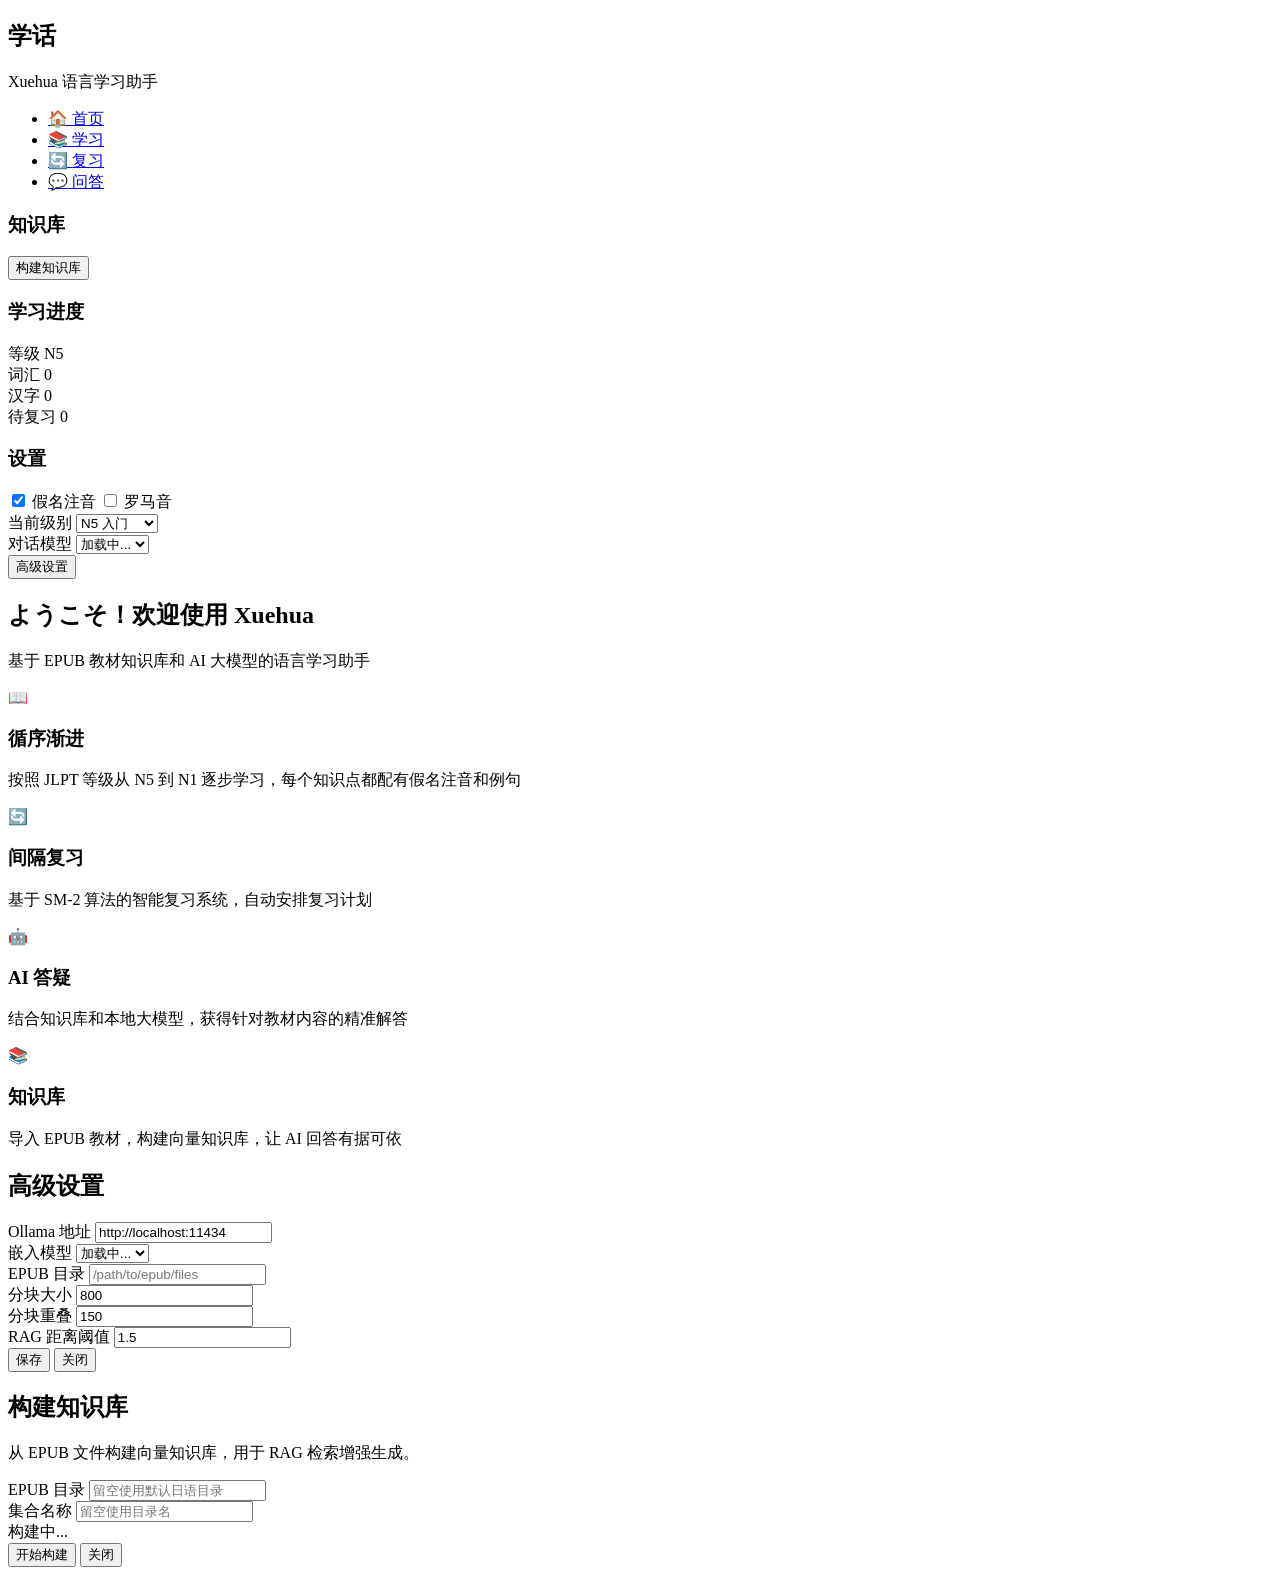
==== xuehua/templates/index.html @ 40019c00 "feat: initial release of xuehua - language learning assistant EPUB knowledge base + Ollama LLM + Jap" ====
<!DOCTYPE html>
<html lang="zh">
<head>
    <meta charset="UTF-8">
    <meta name="viewport" content="width=device-width, initial-scale=1.0">
    <title>Xuehua - 语言学习助手</title>
    <link rel="stylesheet" href="/static/css/style.css">
</head>
<body>
    <nav class="sidebar">
        <div class="sidebar-header">
            <h1 class="logo">学话</h1>
            <p class="subtitle">Xuehua 语言学习助手</p>
        </div>
        <ul class="nav-links">
            <li><a href="/" class="nav-link active" data-page="home"><span class="nav-icon">🏠</span> 首页</a></li>
            <li><a href="/learn" class="nav-link" data-page="learn"><span class="nav-icon">📚</span> 学习</a></li>
            <li><a href="/review" class="nav-link" data-page="review"><span class="nav-icon">🔄</span> 复习</a></li>
            <li><a href="/chat" class="nav-link" data-page="chat"><span class="nav-icon">💬</span> 问答</a></li>
        </ul>
        <div class="sidebar-section">
            <h3>知识库</h3>
            <button id="btn-build-kb" class="btn btn-primary btn-block">构建知识库</button>
            <div id="kb-status" class="status-text"></div>
        </div>
        <div class="sidebar-section">
            <h3>学习进度</h3>
            <div id="progress-summary" class="progress-info">
                <div class="progress-item">
                    <span class="progress-label">等级</span>
                    <span id="progress-level" class="progress-value">N5</span>
                </div>
                <div class="progress-item">
                    <span class="progress-label">词汇</span>
                    <span id="progress-vocab" class="progress-value">0</span>
                </div>
                <div class="progress-item">
                    <span class="progress-label">汉字</span>
                    <span id="progress-kanji" class="progress-value">0</span>
                </div>
                <div class="progress-item">
                    <span class="progress-label">待复习</span>
                    <span id="progress-due" class="progress-value">0</span>
                </div>
            </div>
        </div>
        <div class="sidebar-section">
            <h3>设置</h3>
            <label class="toggle-label">
                <input type="checkbox" id="toggle-furigana" checked> 假名注音
            </label>
            <label class="toggle-label">
                <input type="checkbox" id="toggle-romaji"> 罗马音
            </label>
            <div class="form-group">
                <label>当前级别</label>
                <select id="select-level" class="form-select">
                    <option value="N5">N5 入门</option>
                    <option value="N4">N4 初级</option>
                    <option value="N3">N3 中级</option>
                    <option value="N2">N2 中高级</option>
                    <option value="N1">N1 高级</option>
                </select>
            </div>
            <div class="form-group">
                <label>对话模型</label>
                <select id="select-chat-model" class="form-select">
                    <option value="">加载中...</option>
                </select>
            </div>
            <button id="btn-settings" class="btn btn-secondary btn-block">高级设置</button>
        </div>
    </nav>

    <main class="content">
        <div id="page-home" class="page active">
            <div class="welcome">
                <h2>ようこそ！欢迎使用 Xuehua</h2>
                <p>基于 EPUB 教材知识库和 AI 大模型的语言学习助手</p>
                <div class="feature-grid">
                    <div class="feature-card" onclick="location.href='/learn'">
                        <div class="feature-icon">📖</div>
                        <h3>循序渐进</h3>
                        <p>按照 JLPT 等级从 N5 到 N1 逐步学习，每个知识点都配有假名注音和例句</p>
                    </div>
                    <div class="feature-card" onclick="location.href='/review'">
                        <div class="feature-icon">🔄</div>
                        <h3>间隔复习</h3>
                        <p>基于 SM-2 算法的智能复习系统，自动安排复习计划</p>
                    </div>
                    <div class="feature-card" onclick="location.href='/chat'">
                        <div class="feature-icon">🤖</div>
                        <h3>AI 答疑</h3>
                        <p>结合知识库和本地大模型，获得针对教材内容的精准解答</p>
                    </div>
                    <div class="feature-card" onclick="document.getElementById('btn-build-kb').click()">
                        <div class="feature-icon">📚</div>
                        <h3>知识库</h3>
                        <p>导入 EPUB 教材，构建向量知识库，让 AI 回答有据可依</p>
                    </div>
                </div>
            </div>
        </div>
    </main>

    <div id="settings-modal" class="modal hidden">
        <div class="modal-overlay"></div>
        <div class="modal-content">
            <h2>高级设置</h2>
            <div class="form-group">
                <label>Ollama 地址</label>
                <input type="text" id="settings-ollama-url" class="form-input" value="http://localhost:11434">
            </div>
            <div class="form-group">
                <label>嵌入模型</label>
                <select id="settings-embed-model" class="form-select">
                    <option value="">加载中...</option>
                </select>
            </div>
            <div class="form-group">
                <label>EPUB 目录</label>
                <input type="text" id="settings-epub-dir" class="form-input" placeholder="/path/to/epub/files">
            </div>
            <div class="form-group">
                <label>分块大小</label>
                <input type="number" id="settings-chunk-size" class="form-input" value="800">
            </div>
            <div class="form-group">
                <label>分块重叠</label>
                <input type="number" id="settings-chunk-overlap" class="form-input" value="150">
            </div>
            <div class="form-group">
                <label>RAG 距离阈值</label>
                <input type="number" id="settings-rag-threshold" class="form-input" value="1.5" step="0.1">
            </div>
            <div class="modal-actions">
                <button id="btn-save-settings" class="btn btn-primary">保存</button>
                <button id="btn-close-settings" class="btn btn-secondary">关闭</button>
            </div>
        </div>
    </div>

    <div id="build-modal" class="modal hidden">
        <div class="modal-overlay"></div>
        <div class="modal-content">
            <h2>构建知识库</h2>
            <p>从 EPUB 文件构建向量知识库，用于 RAG 检索增强生成。</p>
            <div class="form-group">
                <label>EPUB 目录</label>
                <input type="text" id="build-epub-dir" class="form-input" placeholder="留空使用默认日语目录">
            </div>
            <div class="form-group">
                <label>集合名称</label>
                <input type="text" id="build-collection" class="form-input" placeholder="留空使用目录名">
            </div>
            <div id="build-progress" class="progress-bar-container hidden">
                <div class="progress-bar" id="build-progress-bar"></div>
                <div class="progress-text" id="build-progress-text">构建中...</div>
            </div>
            <div class="modal-actions">
                <button id="btn-start-build" class="btn btn-primary">开始构建</button>
                <button id="btn-close-build" class="btn btn-secondary">关闭</button>
            </div>
        </div>
    </div>

    <script src="/static/js/app.js"></script>
</body>
</html>
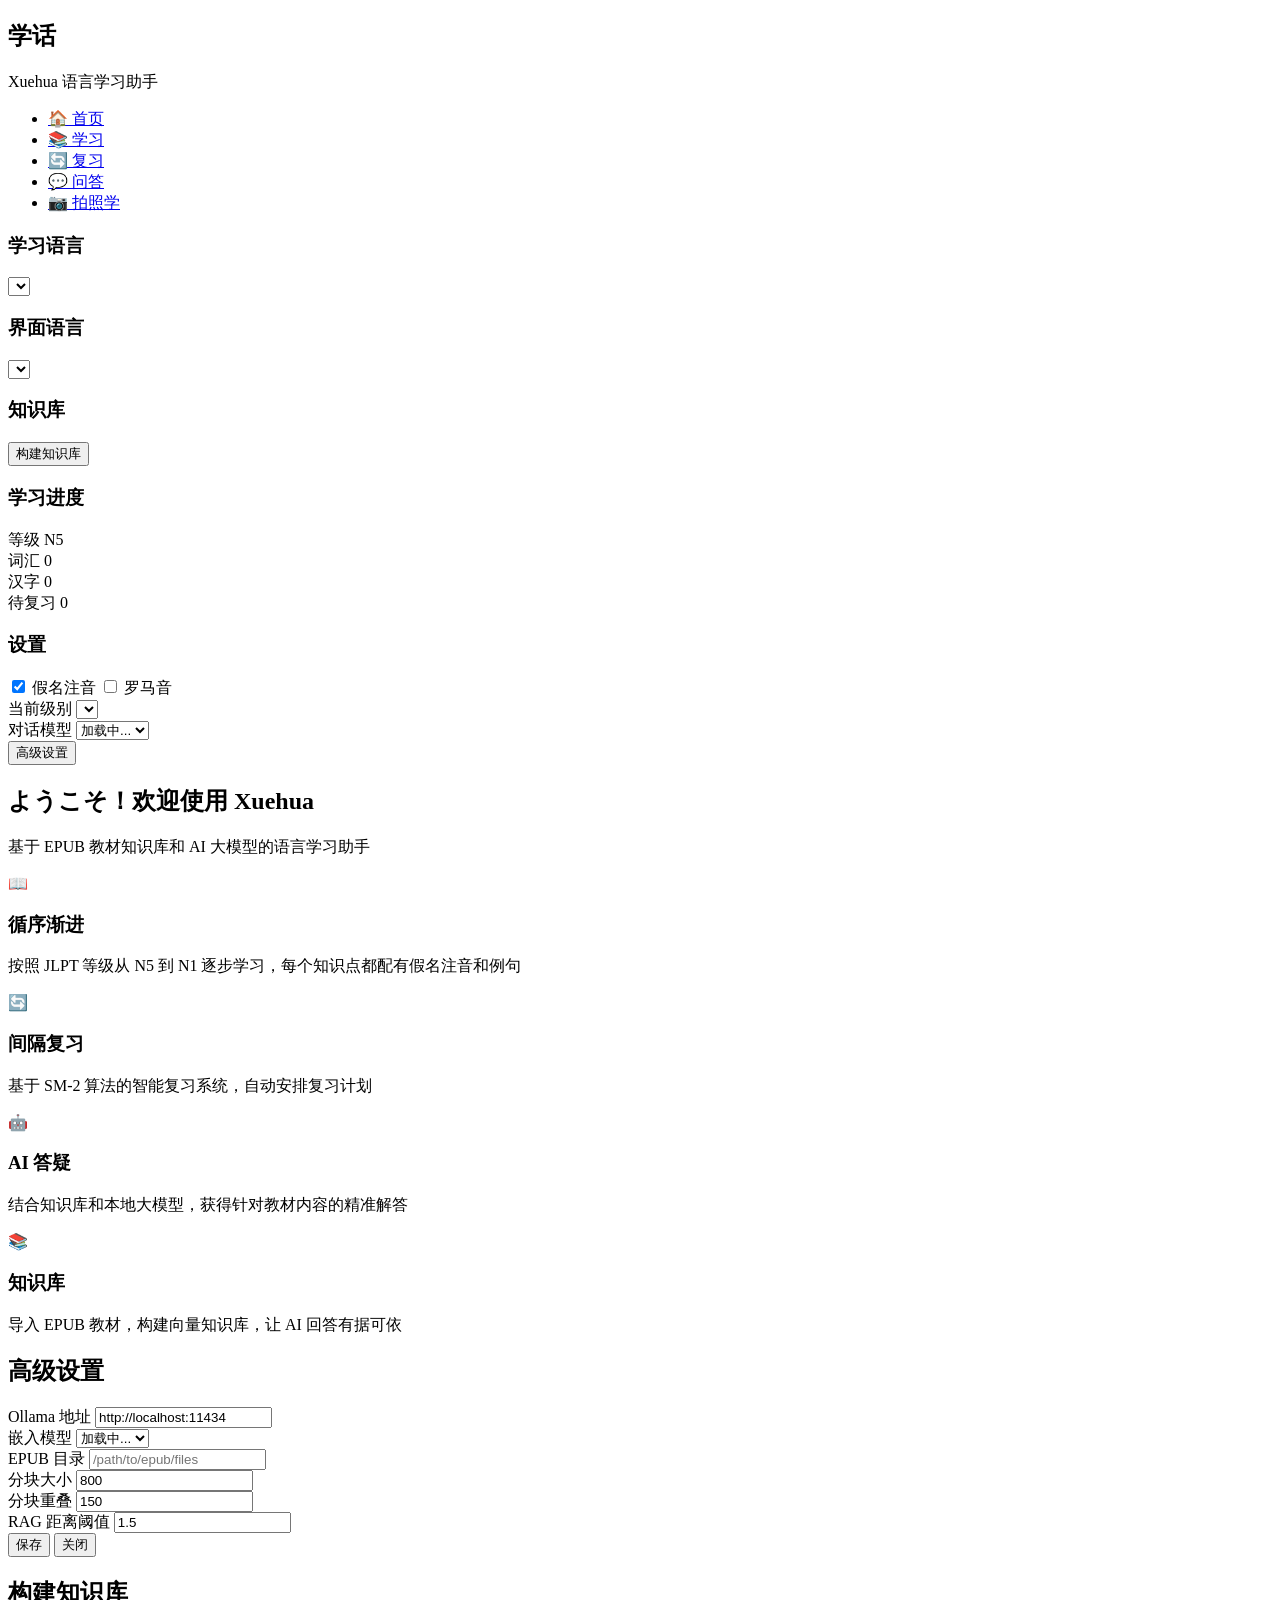
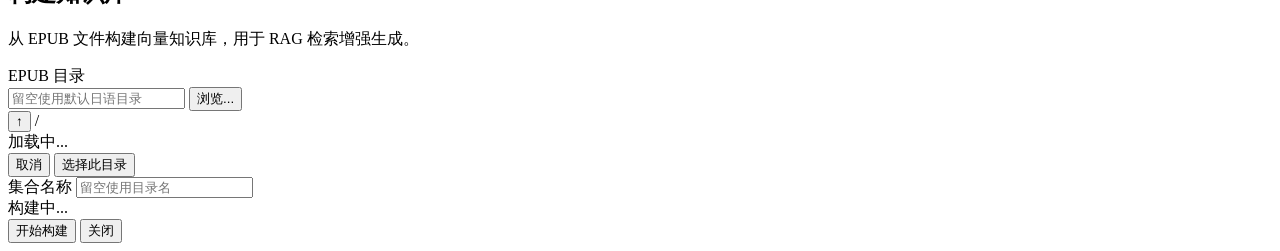
==== commit 66065a27: "feat: multi-language support, directory browser, photo learning - Add 10 study languages (zh/en/ja/k" ====
--- a/xuehua/templates/index.html
+++ b/xuehua/templates/index.html
@@ -13,18 +13,27 @@
             <p class="subtitle">Xuehua 语言学习助手</p>
         </div>
         <ul class="nav-links">
-            <li><a href="/" class="nav-link active" data-page="home"><span class="nav-icon">🏠</span> 首页</a></li>
-            <li><a href="/learn" class="nav-link" data-page="learn"><span class="nav-icon">📚</span> 学习</a></li>
-            <li><a href="/review" class="nav-link" data-page="review"><span class="nav-icon">🔄</span> 复习</a></li>
-            <li><a href="/chat" class="nav-link" data-page="chat"><span class="nav-icon">💬</span> 问答</a></li>
+            <li><a href="/" class="nav-link active" data-page="home"><span class="nav-icon">🏠</span> <span data-i18n="nav.home">首页</span></a></li>
+            <li><a href="/learn" class="nav-link" data-page="learn"><span class="nav-icon">📚</span> <span data-i18n="nav.learn">学习</span></a></li>
+            <li><a href="/review" class="nav-link" data-page="review"><span class="nav-icon">🔄</span> <span data-i18n="nav.review">复习</span></a></li>
+            <li><a href="/chat" class="nav-link" data-page="chat"><span class="nav-icon">💬</span> <span data-i18n="nav.chat">问答</span></a></li>
+            <li><a href="/photo" class="nav-link" data-page="photo"><span class="nav-icon">📷</span> <span data-i18n="nav.photo">拍照学</span></a></li>
         </ul>
         <div class="sidebar-section">
-            <h3>知识库</h3>
-            <button id="btn-build-kb" class="btn btn-primary btn-block">构建知识库</button>
+            <h3 data-i18n="sidebar.language">学习语言</h3>
+            <select id="select-language" class="form-select"></select>
+        </div>
+        <div class="sidebar-section">
+            <h3 data-i18n="sidebar.ui_language">界面语言</h3>
+            <select id="select-ui-language" class="form-select"></select>
+        </div>
+        <div class="sidebar-section">
+            <h3 data-i18n="sidebar.knowledge_base">知识库</h3>
+            <button id="btn-build-kb" class="btn btn-primary btn-block" data-i18n="sidebar.build_kb">构建知识库</button>
             <div id="kb-status" class="status-text"></div>
         </div>
         <div class="sidebar-section">
-            <h3>学习进度</h3>
+            <h3 data-i18n="sidebar.learning_progress">学习进度</h3>
             <div id="progress-summary" class="progress-info">
                 <div class="progress-item">
                     <span class="progress-label">等级</span>
@@ -45,58 +54,52 @@
             </div>
         </div>
         <div class="sidebar-section">
-            <h3>设置</h3>
+            <h3 data-i18n="sidebar.settings">设置</h3>
             <label class="toggle-label">
-                <input type="checkbox" id="toggle-furigana" checked> 假名注音
+                <input type="checkbox" id="toggle-furigana" checked> <span data-i18n="settings.furigana">假名注音</span>
             </label>
             <label class="toggle-label">
-                <input type="checkbox" id="toggle-romaji"> 罗马音
+                <input type="checkbox" id="toggle-romaji"> <span data-i18n="settings.romaji">罗马音</span>
             </label>
             <div class="form-group">
-                <label>当前级别</label>
-                <select id="select-level" class="form-select">
-                    <option value="N5">N5 入门</option>
-                    <option value="N4">N4 初级</option>
-                    <option value="N3">N3 中级</option>
-                    <option value="N2">N2 中高级</option>
-                    <option value="N1">N1 高级</option>
-                </select>
+                <label data-i18n="sidebar.level">当前级别</label>
+                <select id="select-level" class="form-select"></select>
             </div>
             <div class="form-group">
-                <label>对话模型</label>
+                <label data-i18n="sidebar.chat_model">对话模型</label>
                 <select id="select-chat-model" class="form-select">
                     <option value="">加载中...</option>
                 </select>
             </div>
-            <button id="btn-settings" class="btn btn-secondary btn-block">高级设置</button>
+            <button id="btn-settings" class="btn btn-secondary btn-block" data-i18n="sidebar.advanced_settings">高级设置</button>
         </div>
     </nav>
 
     <main class="content">
         <div id="page-home" class="page active">
             <div class="welcome">
-                <h2>ようこそ！欢迎使用 Xuehua</h2>
-                <p>基于 EPUB 教材知识库和 AI 大模型的语言学习助手</p>
+                <h2 data-i18n="home.welcome">ようこそ！欢迎使用 Xuehua</h2>
+                <p data-i18n="app.tagline">基于 EPUB 教材知识库和 AI 大模型的语言学习助手</p>
                 <div class="feature-grid">
                     <div class="feature-card" onclick="location.href='/learn'">
                         <div class="feature-icon">📖</div>
-                        <h3>循序渐进</h3>
-                        <p>按照 JLPT 等级从 N5 到 N1 逐步学习，每个知识点都配有假名注音和例句</p>
+                        <h3 data-i18n="home.feature_progressive">循序渐进</h3>
+                        <p data-i18n="home.feature_progressive_desc">按照 JLPT 等级从 N5 到 N1 逐步学习，每个知识点都配有假名注音和例句</p>
                     </div>
                     <div class="feature-card" onclick="location.href='/review'">
                         <div class="feature-icon">🔄</div>
-                        <h3>间隔复习</h3>
-                        <p>基于 SM-2 算法的智能复习系统，自动安排复习计划</p>
+                        <h3 data-i18n="home.feature_srs">间隔复习</h3>
+                        <p data-i18n="home.feature_srs_desc">基于 SM-2 算法的智能复习系统，自动安排复习计划</p>
                     </div>
                     <div class="feature-card" onclick="location.href='/chat'">
                         <div class="feature-icon">🤖</div>
-                        <h3>AI 答疑</h3>
-                        <p>结合知识库和本地大模型，获得针对教材内容的精准解答</p>
+                        <h3 data-i18n="home.feature_chat">AI 答疑</h3>
+                        <p data-i18n="home.feature_chat_desc">结合知识库和本地大模型，获得针对教材内容的精准解答</p>
                     </div>
                     <div class="feature-card" onclick="document.getElementById('btn-build-kb').click()">
                         <div class="feature-icon">📚</div>
-                        <h3>知识库</h3>
-                        <p>导入 EPUB 教材，构建向量知识库，让 AI 回答有据可依</p>
+                        <h3 data-i18n="home.feature_kb">知识库</h3>
+                        <p data-i18n="home.feature_kb_desc">导入 EPUB 教材，构建向量知识库，让 AI 回答有据可依</p>
                     </div>
                 </div>
             </div>
@@ -142,28 +145,48 @@
 
     <div id="build-modal" class="modal hidden">
         <div class="modal-overlay"></div>
-        <div class="modal-content">
-            <h2>构建知识库</h2>
-            <p>从 EPUB 文件构建向量知识库，用于 RAG 检索增强生成。</p>
+        <div class="modal-content modal-wide">
+            <h2 data-i18n="kb.build_title">构建知识库</h2>
+            <p data-i18n="kb.build_desc">从 EPUB 文件构建向量知识库，用于 RAG 检索增强生成。</p>
+
             <div class="form-group">
-                <label>EPUB 目录</label>
-                <input type="text" id="build-epub-dir" class="form-input" placeholder="留空使用默认日语目录">
+                <label data-i18n="kb.epub_dir">EPUB 目录</label>
+                <div class="kb-path-row">
+                    <input type="text" id="build-epub-dir" class="form-input" placeholder="留空使用默认日语目录">
+                    <button type="button" id="btn-browse-dir" class="btn btn-secondary btn-small" data-i18n="kb.browse">浏览...</button>
+                </div>
             </div>
+
+            <div id="dir-browser" class="dir-browser hidden">
+                <div class="dir-browser-quick" id="dir-quick"></div>
+                <div class="dir-browser-header">
+                    <button type="button" id="btn-dir-up" class="btn btn-secondary btn-small" title="上级目录">↑</button>
+                    <span id="dir-current" class="dir-current">/</span>
+                </div>
+                <div class="dir-browser-list" id="dir-list" data-i18n="kb.browse_loading">加载中...</div>
+                <div class="dir-browser-foot">
+                    <span id="dir-epub-count" class="dir-epub-count"></span>
+                    <button type="button" id="btn-dir-cancel" class="btn btn-secondary btn-small" data-i18n="kb.browse_cancel">取消</button>
+                    <button type="button" id="btn-dir-select" class="btn btn-primary btn-small" data-i18n="kb.browse_select">选择此目录</button>
+                </div>
+            </div>
+
             <div class="form-group">
-                <label>集合名称</label>
+                <label data-i18n="kb.collection_name">集合名称</label>
                 <input type="text" id="build-collection" class="form-input" placeholder="留空使用目录名">
             </div>
             <div id="build-progress" class="progress-bar-container hidden">
                 <div class="progress-bar" id="build-progress-bar"></div>
-                <div class="progress-text" id="build-progress-text">构建中...</div>
+                <div class="progress-text" id="build-progress-text" data-i18n="kb.building">构建中...</div>
             </div>
             <div class="modal-actions">
-                <button id="btn-start-build" class="btn btn-primary">开始构建</button>
-                <button id="btn-close-build" class="btn btn-secondary">关闭</button>
+                <button id="btn-start-build" class="btn btn-primary" data-i18n="kb.start_build">开始构建</button>
+                <button id="btn-close-build" class="btn btn-secondary" data-i18n="settings.close">关闭</button>
             </div>
         </div>
     </div>
 
+    <script src="/static/js/i18n.js"></script>
     <script src="/static/js/app.js"></script>
 </body>
 </html>
